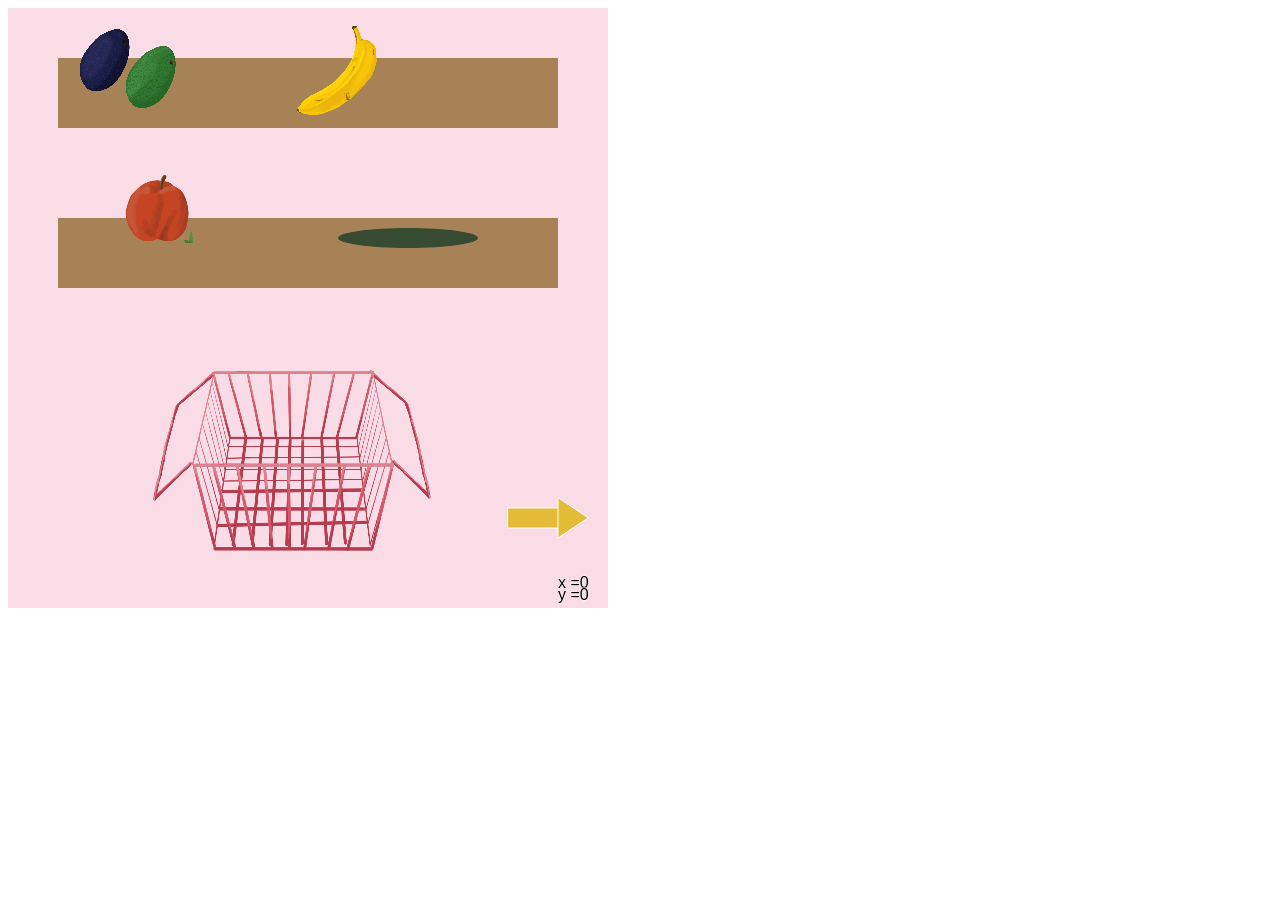
==== Exam/index.html @ 9ae525a0 "Starting programming" ====
<!DOCTYPE html>
<html lang="en">

<head>
  <meta charset="utf-8" />
  <meta name="viewport" content="width=device-width, initial-scale=1.0">

  <title>Sketch</title>

  <link rel="stylesheet" type="text/css" href="style.css">

  <script src="libraries/p5.min.js"></script>
  <script src="libraries/p5.sound.min.js"></script>
</head>

<body>
  <script src="imageInterPlay.js"></script>
</body>

</html>
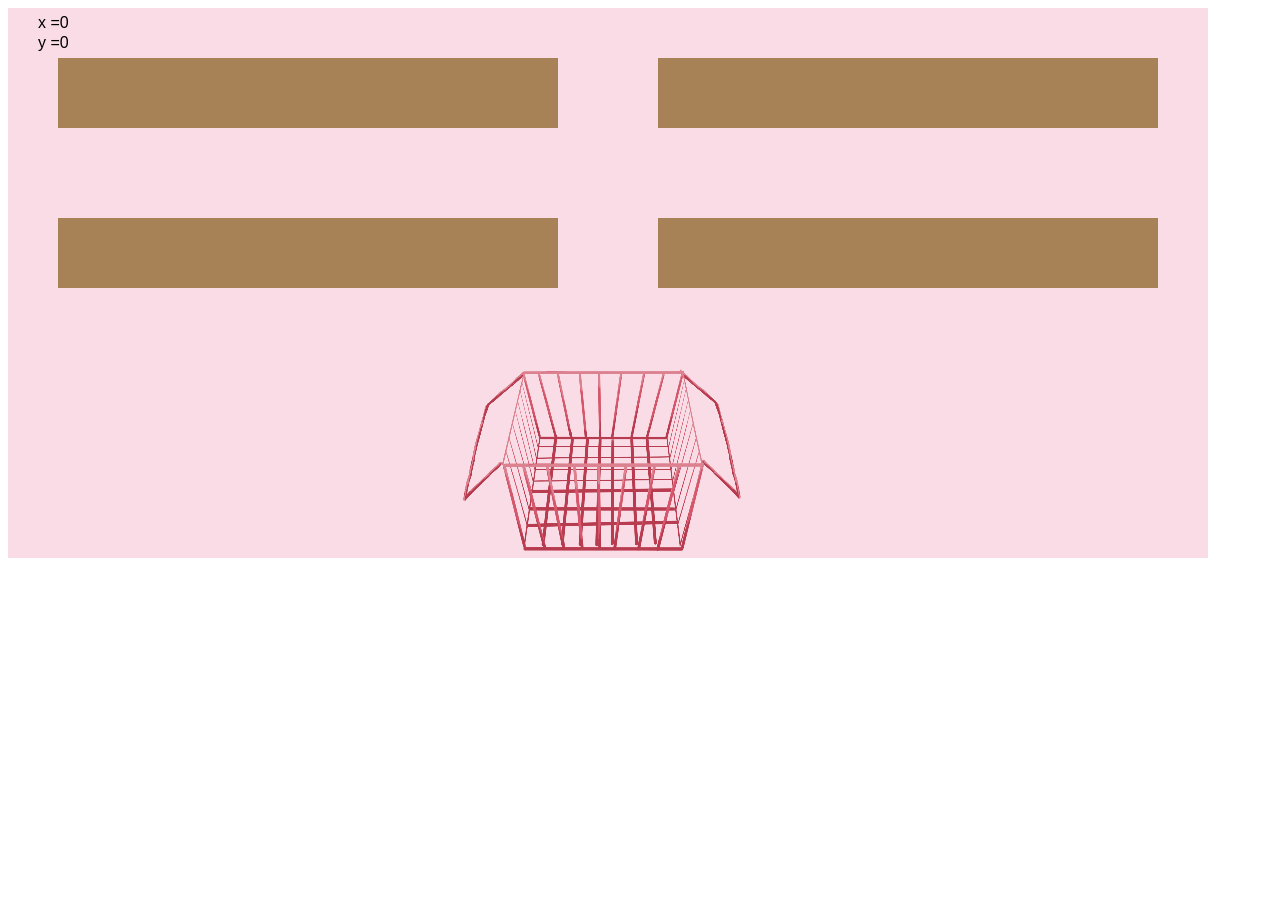
==== commit 4e92de99: "old til main, opdateret index Har hevet de basale ting over i main fra old, , og har lavet endnu en " ====
--- a/Exam/index.html
+++ b/Exam/index.html
@@ -14,7 +14,9 @@
 </head>
 
 <body>
-  <script src="imageInterPlay.js"></script>
+  <script src="main.js"></script>
+  <script src="class.js"></script>
+
 </body>
 
 </html>
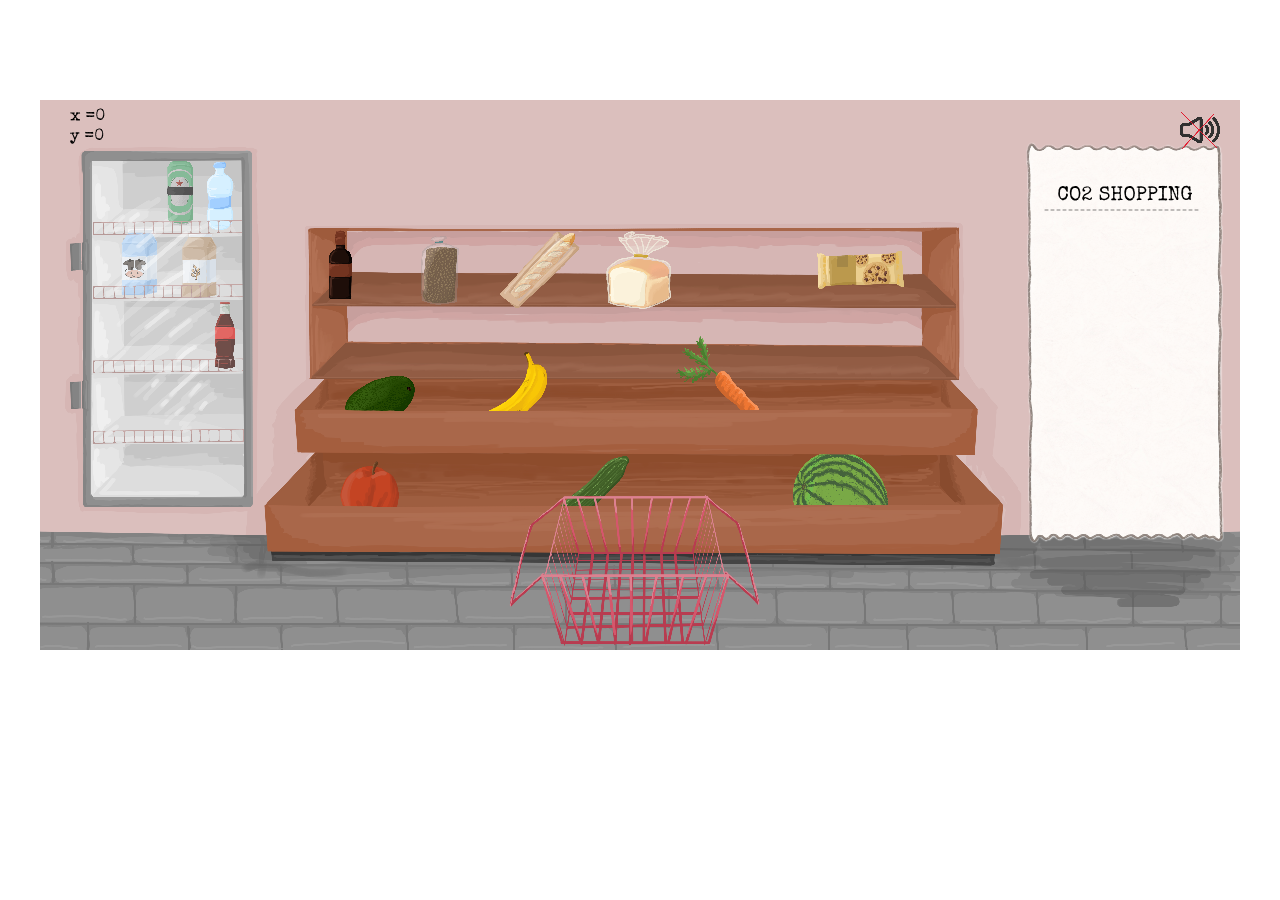
==== commit 3b179968: "added sounds til baggrundsmusik og til varer i kurv" ====
--- a/Exam/index.html
+++ b/Exam/index.html
@@ -17,6 +17,7 @@
   <script src="main.js"></script>
   <script src="class.js"></script>
 
+
 </body>
 
 </html>
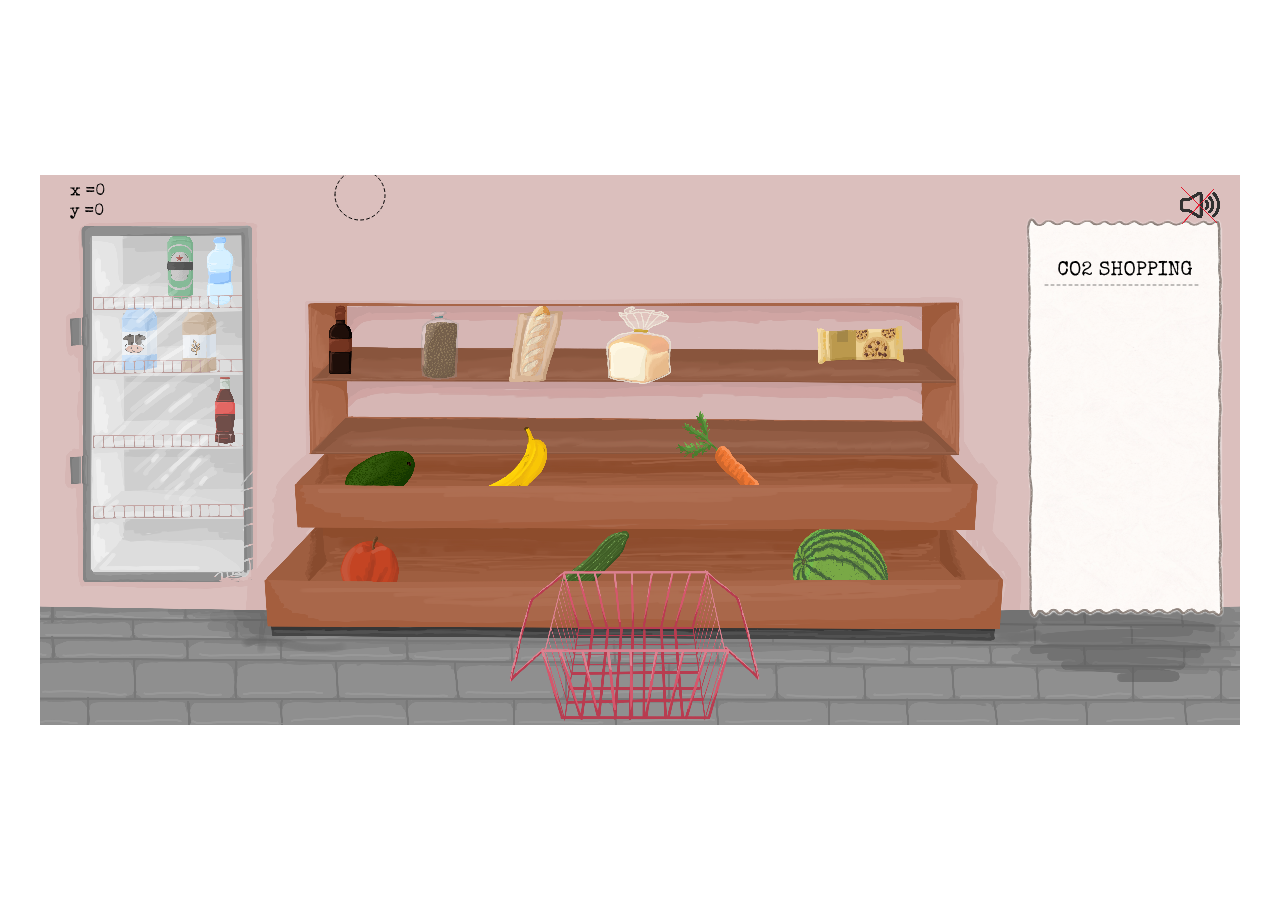
==== commit bd3abc72: "kryds virker" ====
--- a/Exam/index.html
+++ b/Exam/index.html
@@ -17,7 +17,6 @@
   <script src="main.js"></script>
   <script src="class.js"></script>
 
-
 </body>
 
 </html>
